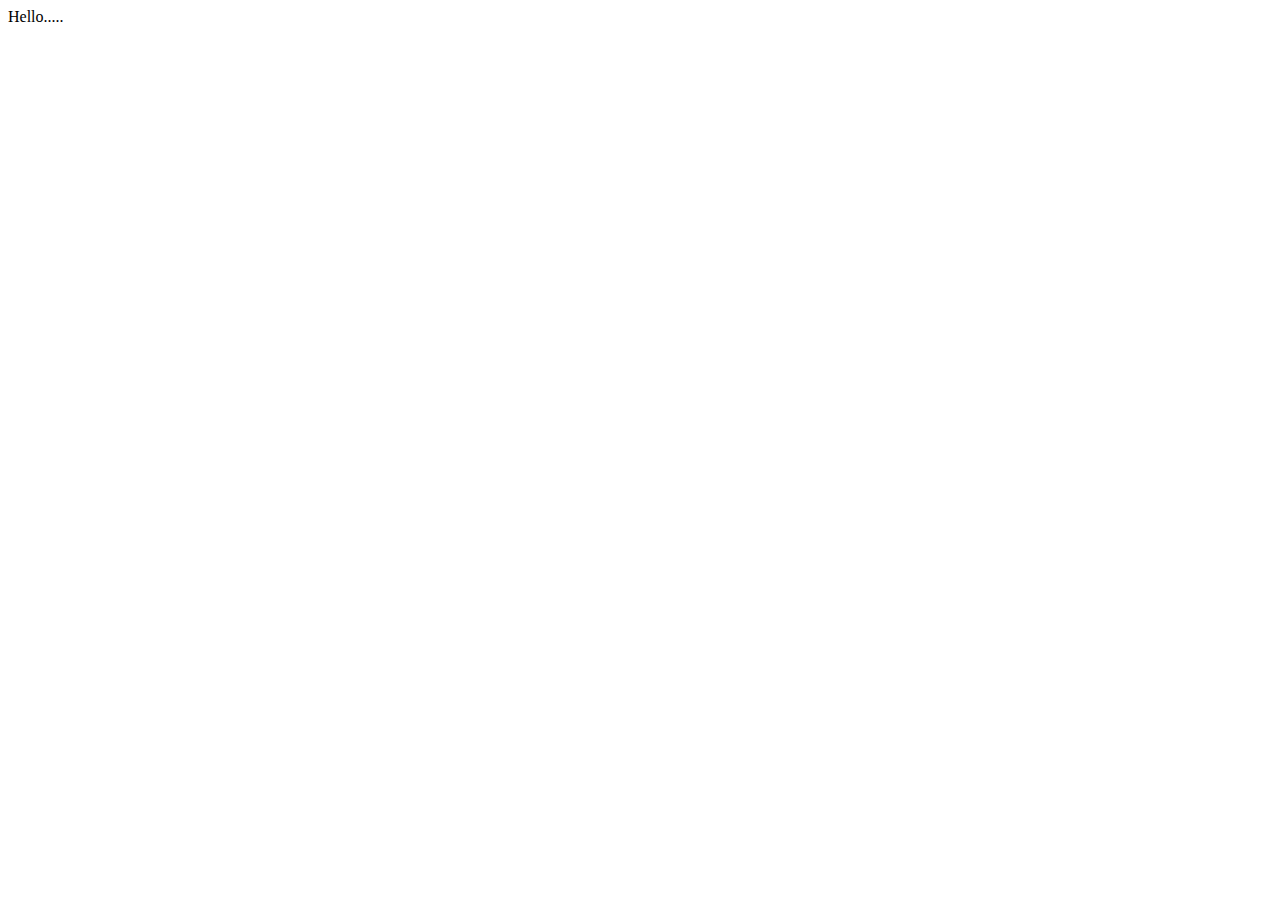
==== index.html @ 19964682 "created index file" ====
<!DOCTYPE html>
<html lang="en">
<head>
    <meta charset="UTF-8">
    <meta http-equiv="X-UA-Compatible" content="IE=edge">
    <meta name="viewport" content="width=device-width, initial-scale=1.0">
    <title>Document</title>
</head>
<body>Hello.....
    
</body>
</html>
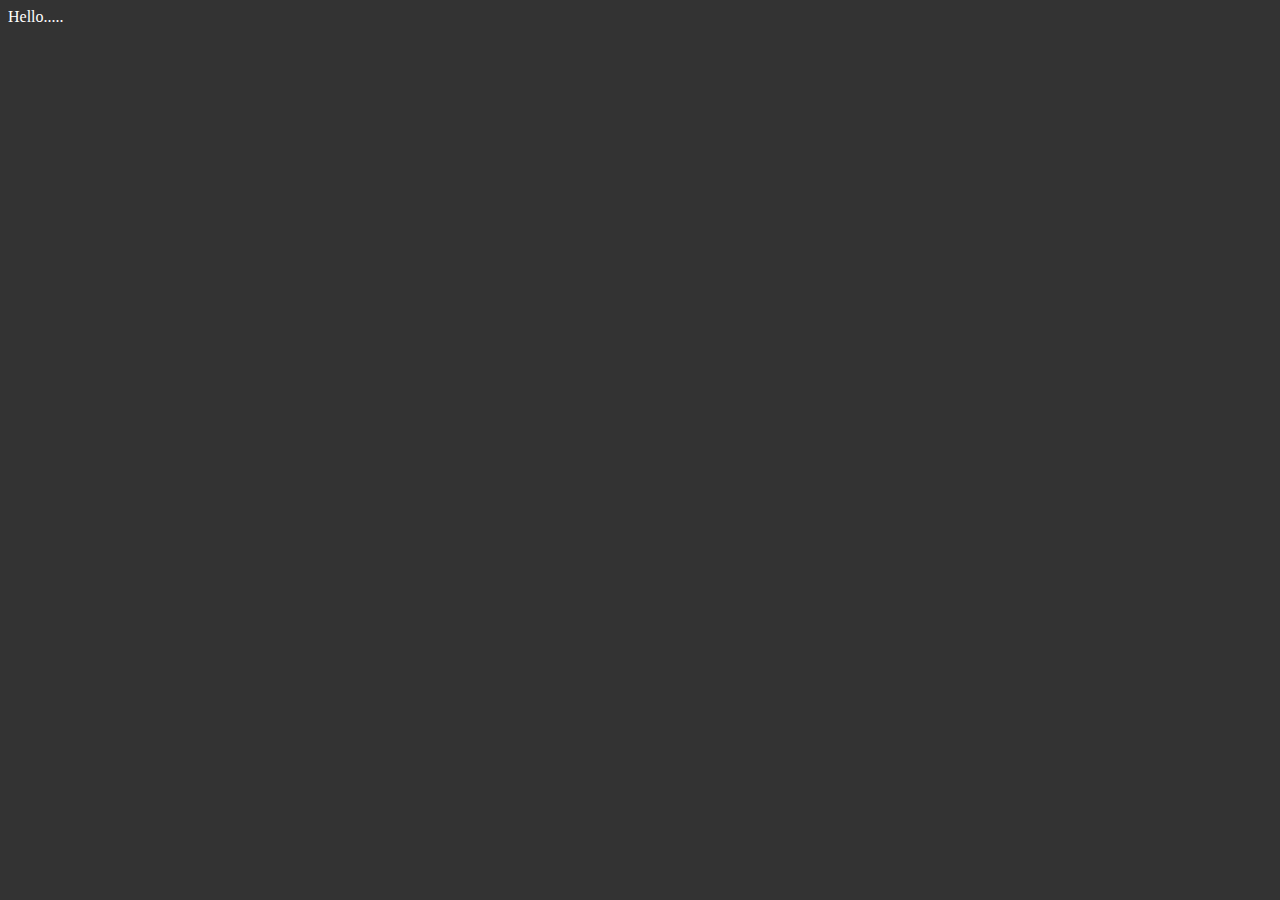
==== commit 87a35831: "edit css" ====
--- a/index.html
+++ b/index.html
@@ -5,6 +5,7 @@
     <meta http-equiv="X-UA-Compatible" content="IE=edge">
     <meta name="viewport" content="width=device-width, initial-scale=1.0">
     <title>Document</title>
+    <link rel="stylesheet" href="./styles/style.css">
 </head>
 <body>Hello.....
     
--- a/styles/style.css
+++ b/styles/style.css
@@ -0,0 +1,4 @@
+body{
+    background-color:#333;
+    color: #fff;
+}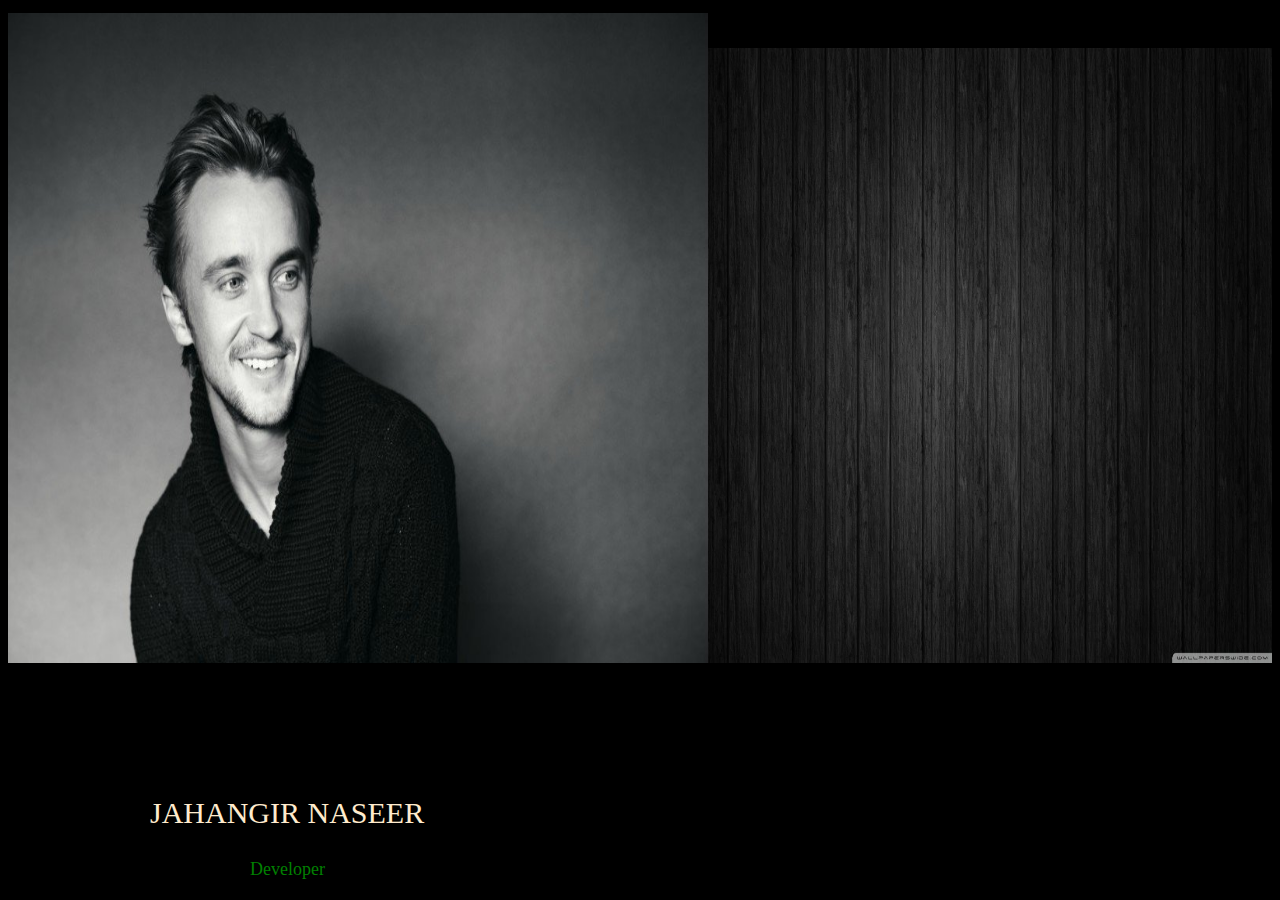
==== commit 76e2454a: "resume" ====
--- a/index.html
+++ b/index.html
@@ -4,10 +4,14 @@
     <meta charset="UTF-8">
     <meta http-equiv="X-UA-Compatible" content="IE=edge">
     <meta name="viewport" content="width=device-width, initial-scale=1.0">
-    <title>Document</title>
-    <link rel="stylesheet" href="./styles/style.css">
+    <title>Resume</title>
+    <link rel="stylesheet" href="./styles/styles.css">
 </head>
-<body>Hello.....
+<body>
+    <img id="tom" src="./images/tom.jpg" alt="me">
+    <img id="bg" src="./images/bg.jpg" alt="background">
     
+    <div id="text">JAHANGIR NASEER</div>
+    <div id="t2">Developer</div>
 </body>
 </html>--- a/styles/styles.css
+++ b/styles/styles.css
@@ -0,0 +1,38 @@
+*{
+    background-color: black;
+}
+#t2{
+    
+    color: green; 
+    position: absolute;
+    font-family: 'Times New Roman', Times, serif;
+    font-size: 18px;
+    bottom: 20px;
+    left: 250px;
+}
+#text{
+    color: blanchedalmond;
+        position: absolute;
+        font-family: 'Times New Roman', Times, serif;
+        font-size: 30px;
+        bottom: 70px;
+        left: 150px;
+      }
+
+#tom{
+    position: absolute;
+    padding-top: 5px;
+    height: 650px;
+    width: 700px;
+    z-index: 0;
+    
+}
+#bg{
+    position: relative;
+padding-top: 40px;    
+    display: block;
+    height: 615px;
+    width: 650px;
+    float: right;
+    z-index: -2;
+}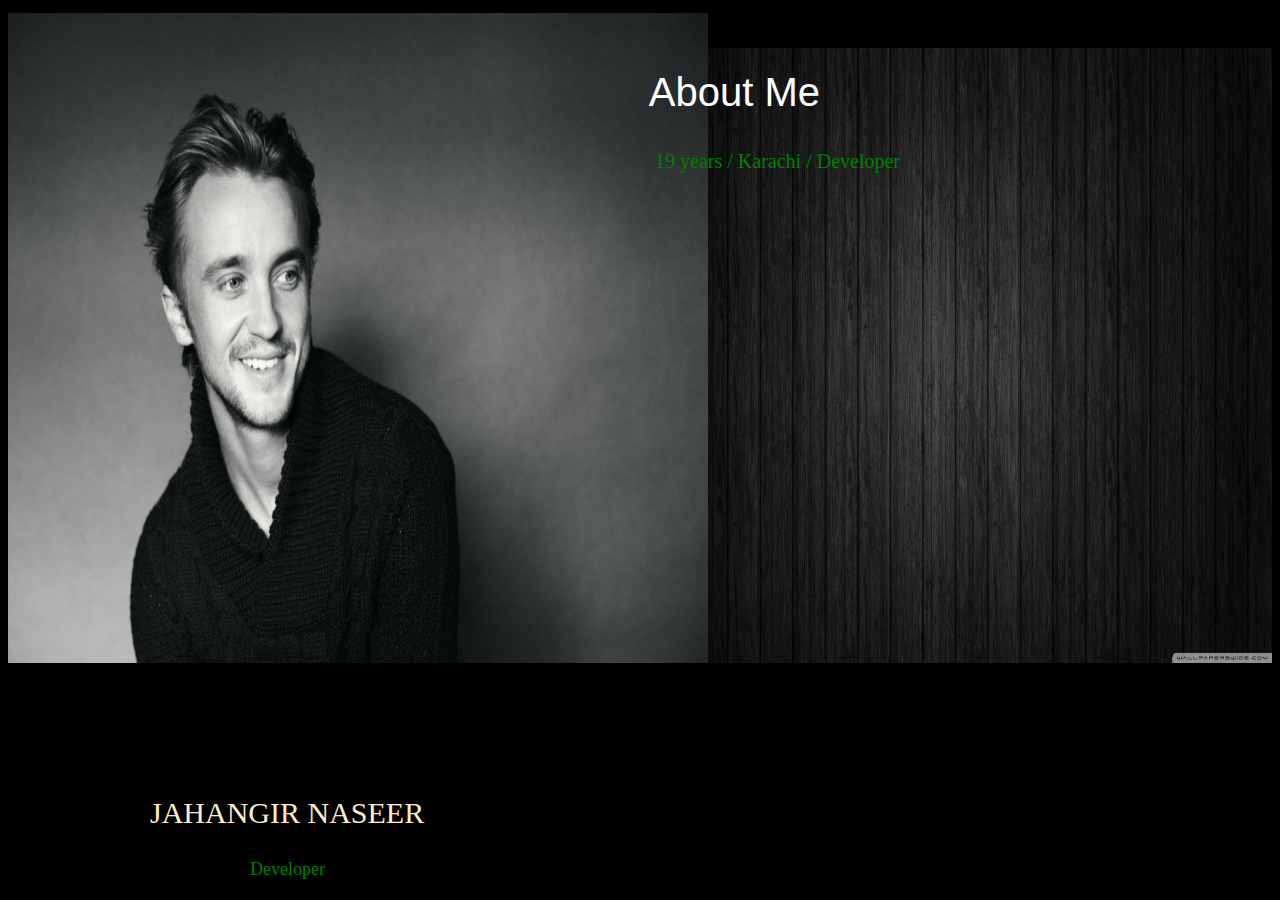
==== commit 189791ec: "resume" ====
--- a/index.html
+++ b/index.html
@@ -13,5 +13,12 @@
     
     <div id="text">JAHANGIR NASEER</div>
     <div id="t2">Developer</div>
+    <div id="t3">
+        About Me
+    </div>
+    <div id="t4">
+        19 years / Karachi / Developer
+    </div>
+    
 </body>
 </html>--- a/styles/styles.css
+++ b/styles/styles.css
@@ -18,6 +18,25 @@
         bottom: 70px;
         left: 150px;
       }
+#t3{
+    font-family: Arial, Helvetica, sans-serif;
+    color: white;
+    background: rgba(0, 0, 0, 0);
+    font-size: 40px;
+    position: absolute;
+    top: 70px;
+    right: 460px;
+}
+#t4{
+    font: italic;
+    color: green;
+    background: rgba(0, 0, 0, 0);
+    font-size: 20px;
+    position: absolute;
+    top: 150px;
+    right: 380px;
+}
+
 
 #tom{
     position: absolute;
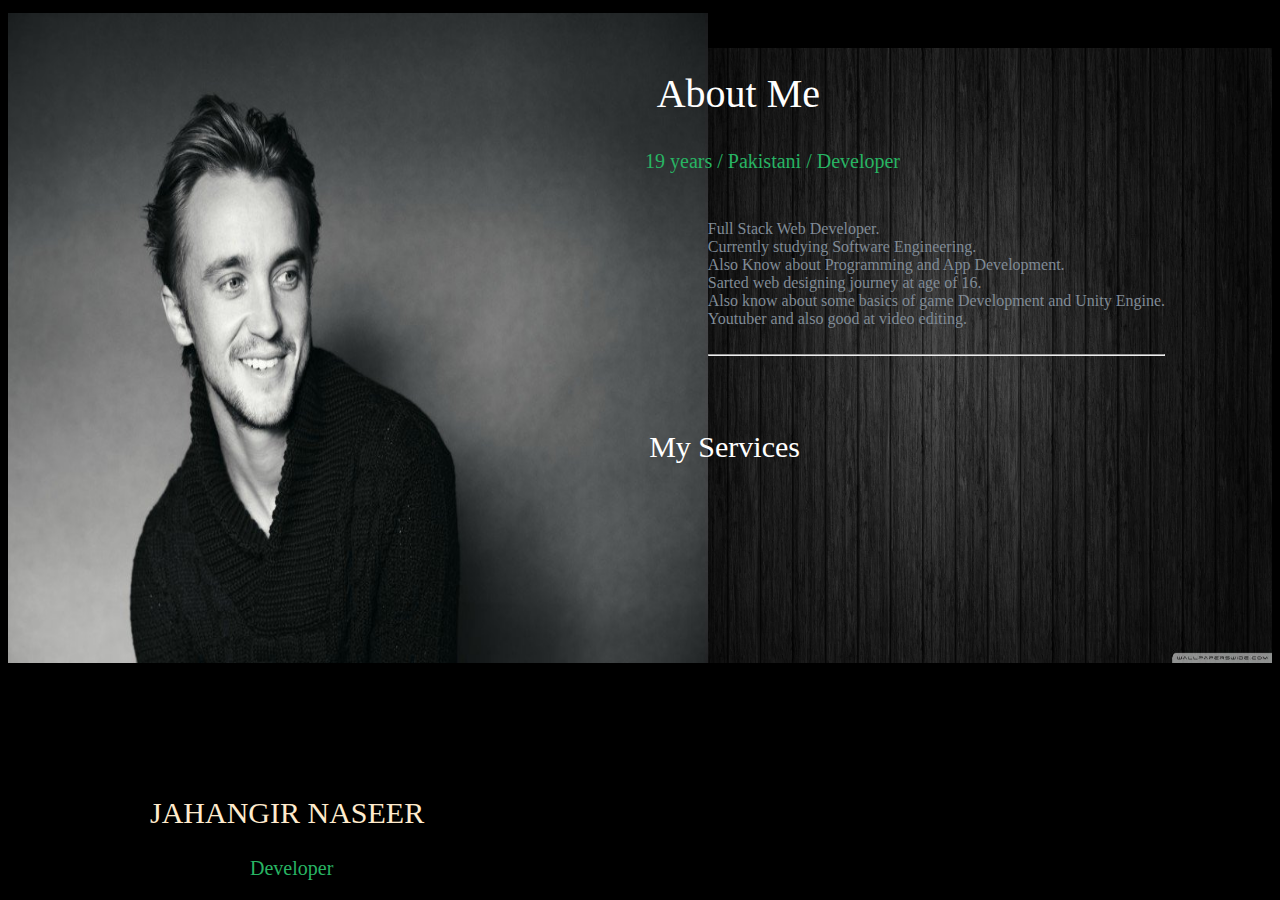
==== commit fccb8ae3: "resume2" ====
--- a/index.html
+++ b/index.html
@@ -17,8 +17,20 @@
         About Me
     </div>
     <div id="t4">
-        19 years / Karachi / Developer
+        19 years / Pakistani / Developer
     </div>
+    <div id="t5">
+        Full Stack Web Developer. <br>
+        Currently studying Software Engineering. <br>
+        Also Know about Programming and App Development. <br>
+        Sarted web designing journey at age of 16. <br>
+        Also know about some basics of game Development and Unity Engine. <br>
+        Youtuber and also good at video editing. 
+        <br><br> <hr>
+
+
+    </div>
+    <div id="t6"> My Services</div>
     
 </body>
 </html>--- a/styles/styles.css
+++ b/styles/styles.css
@@ -2,15 +2,17 @@
     background-color: black;
 }
 #t2{
-    
-    color: green; 
+    background: rgba(0, 0, 0, 0);
+    color: #28B463; 
+    font: bold;
     position: absolute;
     font-family: 'Times New Roman', Times, serif;
-    font-size: 18px;
+    font-size: 20px;
     bottom: 20px;
     left: 250px;
 }
 #text{
+    background: rgba(0, 0, 0, 0);
     color: blanchedalmond;
         position: absolute;
         font-family: 'Times New Roman', Times, serif;
@@ -19,7 +21,8 @@
         left: 150px;
       }
 #t3{
-    font-family: Arial, Helvetica, sans-serif;
+    
+    font-family: Georgia, 'Times New Roman', Times, serif;
     color: white;
     background: rgba(0, 0, 0, 0);
     font-size: 40px;
@@ -29,12 +32,30 @@
 }
 #t4{
     font: italic;
-    color: green;
+    color:#28B463;
     background: rgba(0, 0, 0, 0);
     font-size: 20px;
     position: absolute;
     top: 150px;
     right: 380px;
+}
+#t5{
+    
+    font-family: cursive;
+    color:#808B96;
+    background: rgba(0, 0, 0, 0);
+    font-size:16px;
+    position: absolute;
+    top: 220px;
+    right: 115px;}
+#t6{
+    font-family: Georgia, 'Times New Roman', Times, serif;
+    color: white;
+    background: rgba(0, 0, 0, 0);
+    font-size: 30px;
+    position: absolute;
+    top: 430px;
+    right: 480px;
 }
 
 
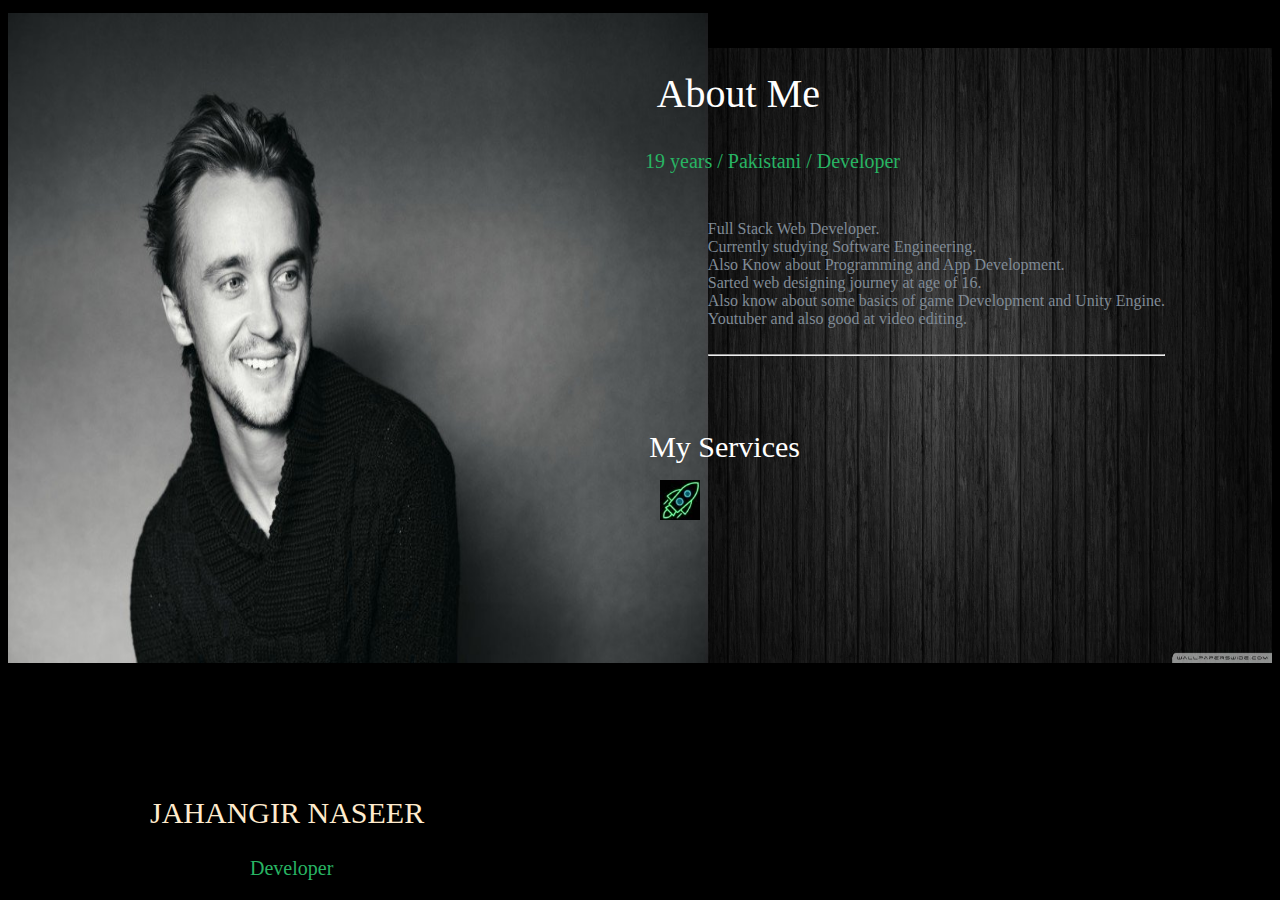
==== commit 1218a520: "resume3" ====
--- a/index.html
+++ b/index.html
@@ -10,7 +10,7 @@
 <body>
     <img id="tom" src="./images/tom.jpg" alt="me">
     <img id="bg" src="./images/bg.jpg" alt="background">
-    
+    <img id="rocket" src="./images/r.jpg" alt="rocket">
     <div id="text">JAHANGIR NASEER</div>
     <div id="t2">Developer</div>
     <div id="t3">
--- a/styles/styles.css
+++ b/styles/styles.css
@@ -75,4 +75,12 @@
     width: 650px;
     float: right;
     z-index: -2;
+}
+#rocket{
+    position: absolute;
+    height: 40px;
+    width: 40px;
+    z-index: 1;
+    top: 480px;
+    right: 580px;
 }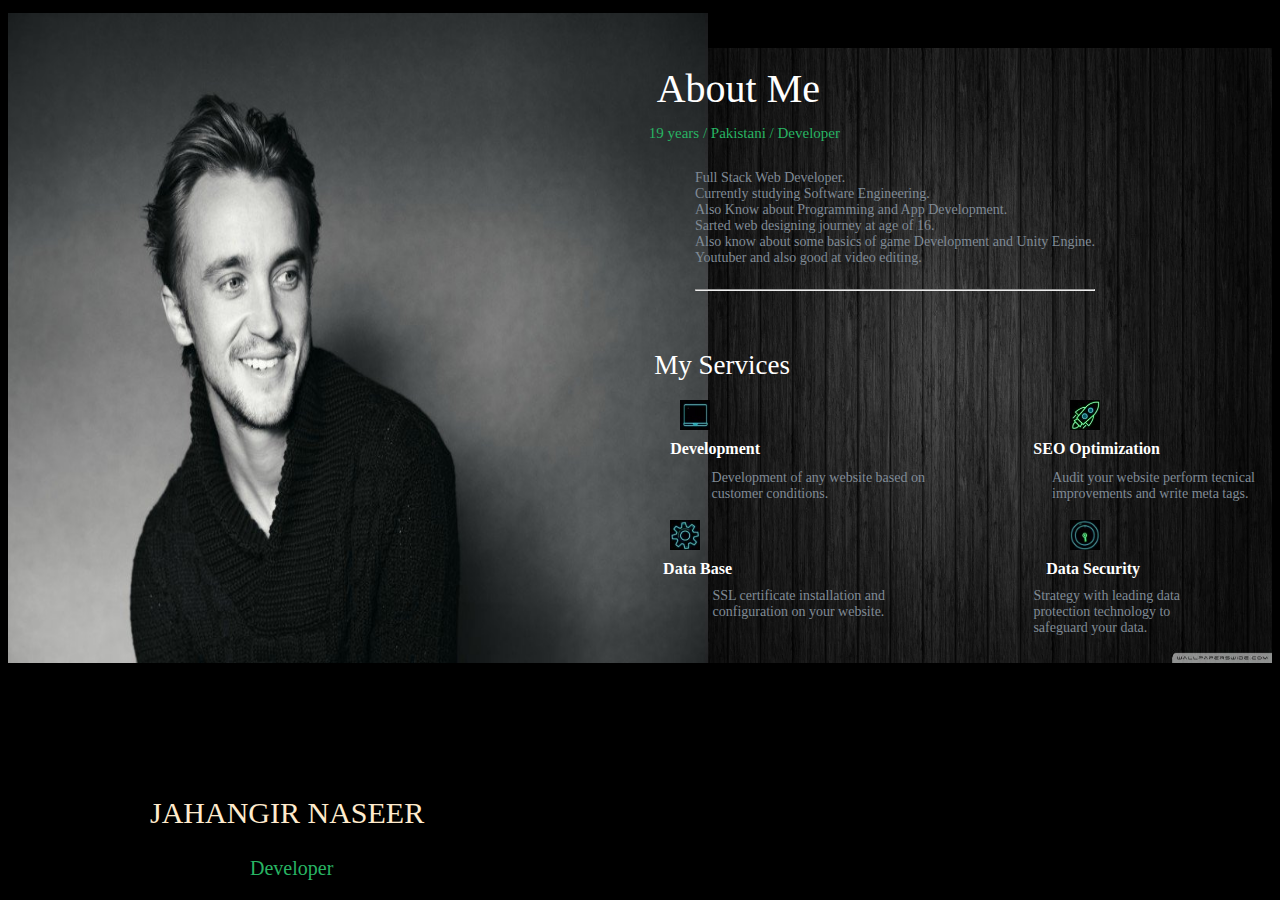
==== commit 87630f7f: "resumef" ====
--- a/index.html
+++ b/index.html
@@ -11,15 +11,20 @@
     <img id="tom" src="./images/tom.jpg" alt="me">
     <img id="bg" src="./images/bg.jpg" alt="background">
     <img id="rocket" src="./images/r.jpg" alt="rocket">
-    <div id="text">JAHANGIR NASEER</div>
-    <div id="t2">Developer</div>
+    <img id="pc" src="./images/pc1.jpg" alt="pc">
+    <img id="develop" src="./images/d.jpg" alt=""> 
+    <img id="set" src="./images/s.jpg" alt="settings">
+
+
+    <div id="jay">JAHANGIR NASEER</div>
+    <div id="dev">Developer</div>
     <div id="t3">
         About Me
     </div>
     <div id="t4">
         19 years / Pakistani / Developer
     </div>
-    <div id="t5">
+    <div id="dis">
         Full Stack Web Developer. <br>
         Currently studying Software Engineering. <br>
         Also Know about Programming and App Development. <br>
@@ -30,7 +35,18 @@
 
 
     </div>
-    <div id="t6"> My Services</div>
-    
+   
+    <div id="ser"> My Services</div>
+    <div id="pct">Development</div>
+    <div id="pct2">Development of any website based on <br> customer conditions.</div>
+   
+    <div id="set1">Data Base</div>
+    <div id="set2">SSL certificate installation and <br> configuration on your website.</div>
+
+    <div id="rt1">SEO Optimization</div>
+    <div id="rt2">Audit your website perform tecnical <br> improvements  and write meta tags.</div>
+
+    <div id="dv1">Data Security</div>
+    <div id="dv2">Strategy with leading data <br>protection technology to <br>safeguard your data.</div>
 </body>
 </html>--- a/styles/styles.css
+++ b/styles/styles.css
@@ -1,7 +1,7 @@
 *{
     background-color: black;
 }
-#t2{
+#dev{
     background: rgba(0, 0, 0, 0);
     color: #28B463; 
     font: bold;
@@ -11,7 +11,7 @@
     bottom: 20px;
     left: 250px;
 }
-#text{
+#jay{
     background: rgba(0, 0, 0, 0);
     color: blanchedalmond;
         position: absolute;
@@ -27,35 +27,35 @@
     background: rgba(0, 0, 0, 0);
     font-size: 40px;
     position: absolute;
-    top: 70px;
+    top: 65px;
     right: 460px;
 }
 #t4{
     font: italic;
     color:#28B463;
     background: rgba(0, 0, 0, 0);
-    font-size: 20px;
+    font-size: 15px;
     position: absolute;
-    top: 150px;
-    right: 380px;
+    top: 125px;
+    right: 440px;
 }
-#t5{
+#dis{
     
     font-family: cursive;
     color:#808B96;
     background: rgba(0, 0, 0, 0);
-    font-size:16px;
+    font-size:14px;
     position: absolute;
-    top: 220px;
-    right: 115px;}
-#t6{
+    top: 170px;
+    right: 185px;}
+#ser{
     font-family: Georgia, 'Times New Roman', Times, serif;
     color: white;
     background: rgba(0, 0, 0, 0);
-    font-size: 30px;
+    font-size: 27px;
     position: absolute;
-    top: 430px;
-    right: 480px;
+    top: 350px;
+    right: 490px;
 }
 
 
@@ -78,9 +78,113 @@
 }
 #rocket{
     position: absolute;
-    height: 40px;
-    width: 40px;
+    height: 30px;
+    width: 30px;
     z-index: 1;
-    top: 480px;
+    top: 400px;
+    right: 180px;
+}
+#rt1{
+    color: white;
+    font-family: Georgia, 'Times New Roman', Times, serif;
+    font-weight: bold;
+    background: rgba(0, 0, 0, 0);
+    position: absolute;
+    z-index: 1;
+    top: 440px;
+    right: 120px;
+}
+#rt2{
+    font-size: 14px;
+    color: #808B96;
+    font-family: cursive;
+    background: rgba(0, 0, 0, 0);
+    position: absolute;
+    z-index: 1;
+    top: 470px;
+    right: 25px;
+}
+#pc{
+    position: absolute;
+    height: 30px;
+    width: 30px;
+    z-index: 1;
+    top: 400px;
+    right: 570px;
+}
+#pct{
+    color: white;
+    font-family: Georgia, 'Times New Roman', Times, serif;
+    font-weight: bold;
+    background: rgba(0, 0, 0, 0);
+    position: absolute;
+    z-index: 1;
+    top: 440px;
+    right: 520px;
+}
+#pct2{
+    font-size: 14px;
+    color: #808B96;
+    font-family: cursive;
+    background: rgba(0, 0, 0, 0);
+    position: absolute;
+    z-index: 1;
+    top: 470px;
+    right: 355px;
+}
+#set{
+    position: absolute;
+    height: 30px;
+    width: 30px;
+    z-index: 1;
+    top: 520px;
     right: 580px;
+}
+#set1{
+    color: white;
+    font-family: Georgia, 'Times New Roman', Times, serif;
+    font-weight: bold;
+    background: rgba(0, 0, 0, 0);
+    position: absolute;
+    z-index: 1;
+    top: 560px;
+    right: 548px;
+}
+#set2{
+    font-size: 14px;
+    color: #808B96;
+    font-family: cursive;
+    background: rgba(0, 0, 0, 0);
+    position: absolute;
+    z-index: 1;
+    top: 588px;
+    right: 395px;}
+
+#develop{
+    position: absolute;
+    height: 30px;
+    width: 30px;
+    z-index: 1;
+    top: 520px;
+    right: 180px;
+}
+#dv1{
+    color: white;
+    font-family: Georgia, 'Times New Roman', Times, serif;
+    font-weight: bold;
+    background: rgba(0, 0, 0, 0);
+    position: absolute;
+    z-index: 1;
+    top: 560px;
+    right: 140px;
+}
+#dv2{
+    font-size: 14px;
+    color: #808B96;
+    font-family: cursive;
+    background: rgba(0, 0, 0, 0);
+    position: absolute;
+    z-index: 1;
+    top: 588px;
+    right: 100px;
 }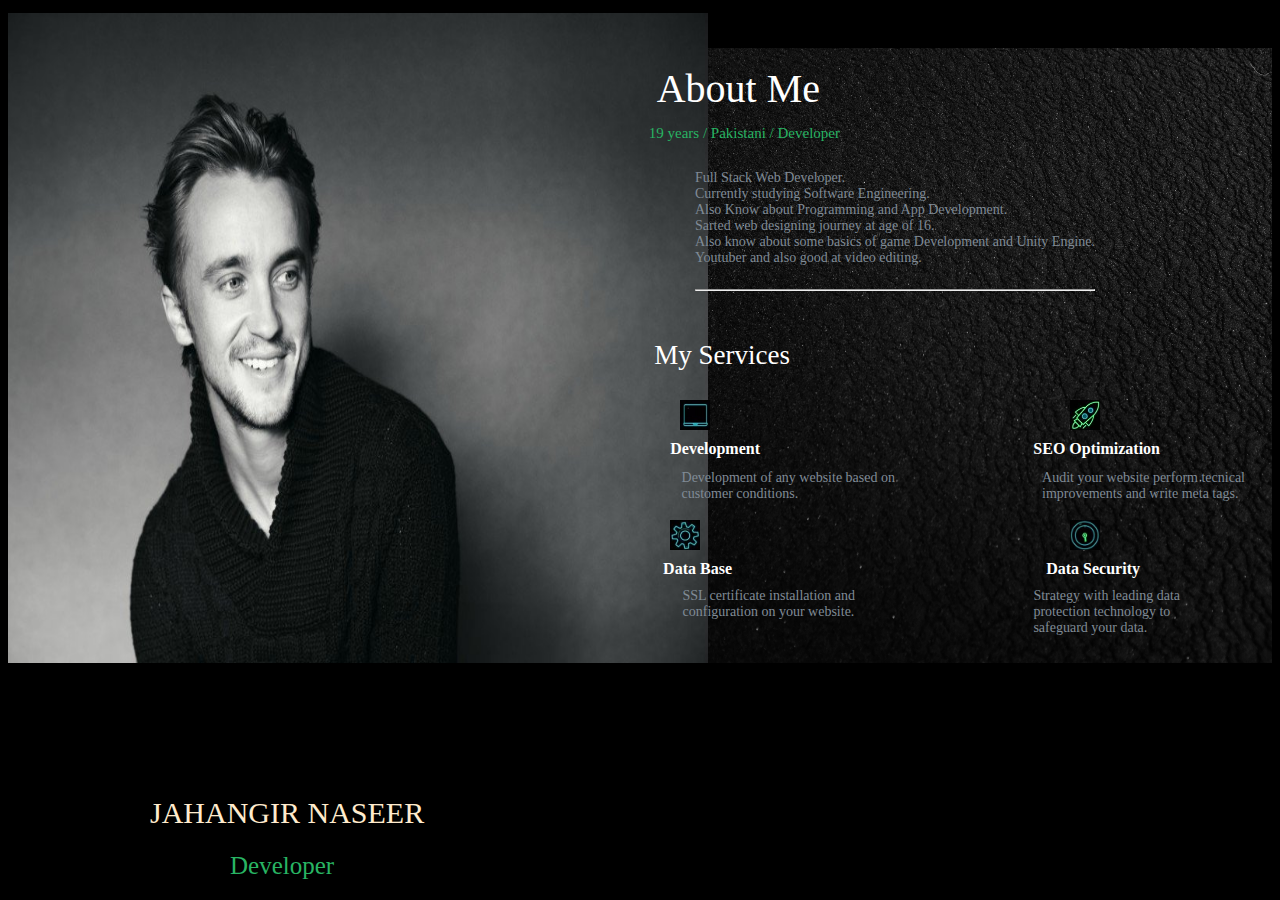
==== commit 90f240c0: "resumefinal" ====
--- a/index.html
+++ b/index.html
@@ -9,7 +9,7 @@
 </head>
 <body>
     <img id="tom" src="./images/tom.jpg" alt="me">
-    <img id="bg" src="./images/bg.jpg" alt="background">
+    <img id="bg" src="./images/bg3.jpg" alt="background">
     <img id="rocket" src="./images/r.jpg" alt="rocket">
     <img id="pc" src="./images/pc1.jpg" alt="pc">
     <img id="develop" src="./images/d.jpg" alt=""> 
--- a/styles/styles.css
+++ b/styles/styles.css
@@ -7,9 +7,9 @@
     font: bold;
     position: absolute;
     font-family: 'Times New Roman', Times, serif;
-    font-size: 20px;
+    font-size: 25px;
     bottom: 20px;
-    left: 250px;
+    left: 230px;
 }
 #jay{
     background: rgba(0, 0, 0, 0);
@@ -54,7 +54,7 @@
     background: rgba(0, 0, 0, 0);
     font-size: 27px;
     position: absolute;
-    top: 350px;
+    top: 340px;
     right: 490px;
 }
 
@@ -102,7 +102,7 @@
     position: absolute;
     z-index: 1;
     top: 470px;
-    right: 25px;
+    right: 35px;
 }
 #pc{
     position: absolute;
@@ -130,7 +130,7 @@
     position: absolute;
     z-index: 1;
     top: 470px;
-    right: 355px;
+    right: 385px;
 }
 #set{
     position: absolute;
@@ -158,7 +158,7 @@
     position: absolute;
     z-index: 1;
     top: 588px;
-    right: 395px;}
+    right: 425px;}
 
 #develop{
     position: absolute;
